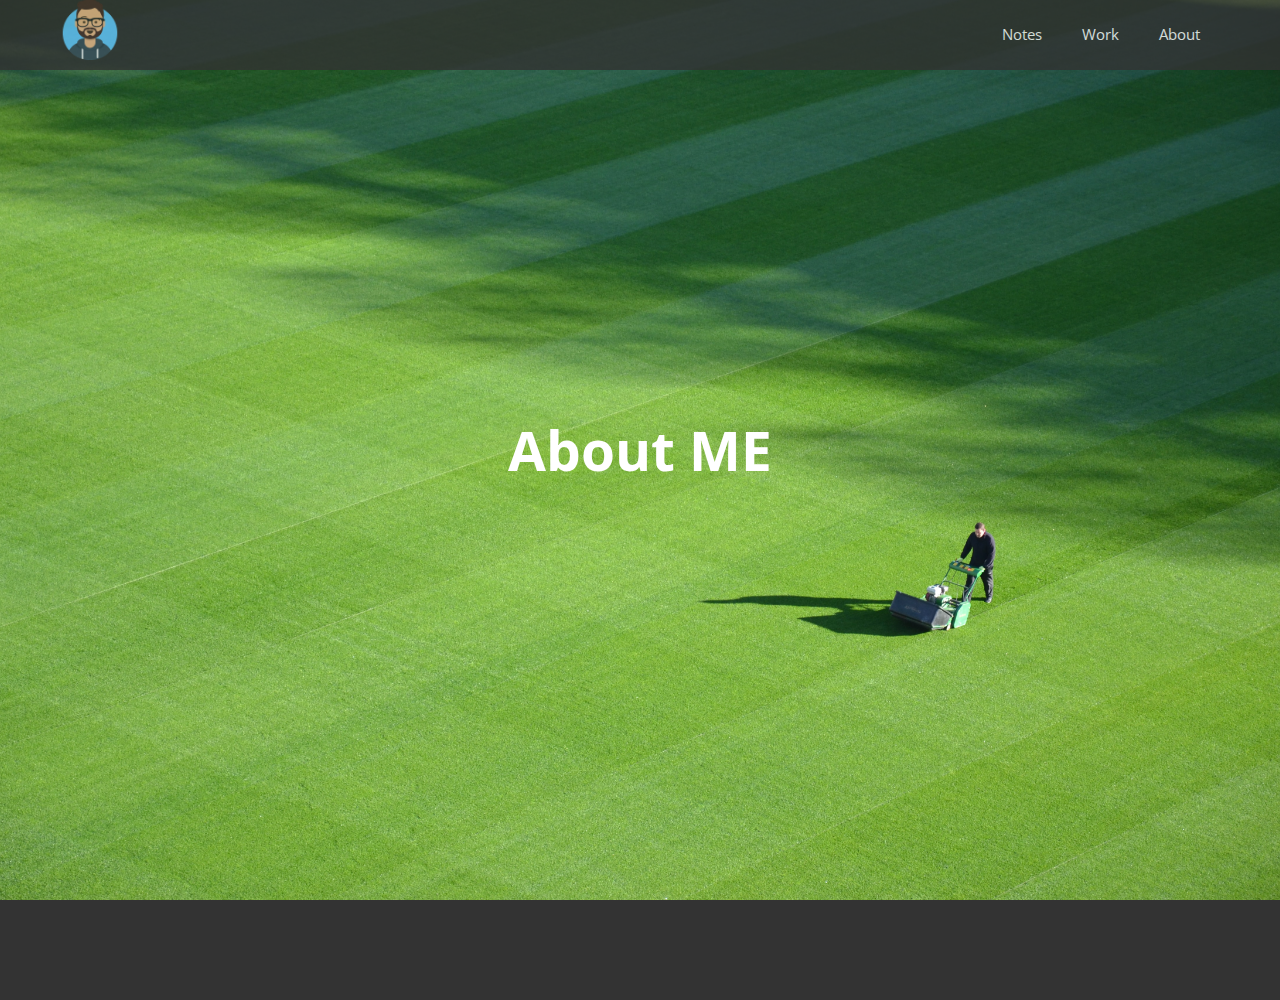
==== about.html @ 589bebeb "first commit" ====
<!DOCTYPE html>
<html lang="en">
<head>
    <meta charset="UTF-8">
    <meta name="viewport" content="width=device-width, initial-scale=1.0">
    <title>Pitaroiu Bogdan - a web developer</title>
    <link rel="stylesheet" href="https://cdnjs.cloudflare.com/ajax/libs/font-awesome/5.14.0/css/all.min.css"
     integrity="sha512-1PKOgIY59xJ8Co8+NE6FZ+LOAZKjy+KY8iq0G4B3CyeY6wYHN3yt9PW0XpSriVlkMXe40PTKnXrLnZ9+fkDaog==" 
     crossorigin="anonymous" />
    <link rel="stylesheet" href="./css/style.css">
    <link rel="stylesheet" href="./css/about.css">
    <link rel="shortcut icon" type="iamge/x-icon" href="./images/avataaars.png">
</head>
<body>
    <header class="header">
        <div class="navbar">
            <h1 class="">
                <img src="./images/avataaars.png" alt="icon">
            </h1>
            <nav>
                <ul>
                    <li><a href="index.html">Notes</a></li>
                    <li><a href="work.html">Work</a></li>
                    <li><a href="about.html">About</a></li>
                </ul>
            </nav>
        </div>
        <div class="content">
            <h1>About ME</h1>
        </div>
    </header>
    <section class="content-info">

    </section>
            <footer class="footer">
                <div class="social">
                    <a href="https://www.facebook.com/pitaroiu.bogdan"><i class="fab fa-facebook fa-2x"></i></a>
                    <a href="https://www.linkedin.com/in/pitaroiu-constantin-bogdan-9b4530169/"><i class="fab fa-linkedin fa-2x"></i></a>
                    <a href="https://www.instagram.com/pitaroiubogdan/"><i class="fab fa-instagram fa-2x"></i></a>
                </div>
            </footer>
</body>
</html>
---- css/style.css ----
@import url('https://fonts.googleapis.com/css2?family=Open+Sans:wght@300&display=swap');

* {
    box-sizing: border-box;
    margin:0;
    padding: 0;
}


body {
    font-family: 'Open Sans',sans-serif;
    background: #fff;
    color:#333;
    line-height: 1.6;
}

/* Header */

.header {
    background: url('../images/banner6.jpg') no-repeat center center/cover;
    height: 100vh;
    position: relative;
    color:white
}

.header .content {
    display:flex;
    flex-direction: column;
    text-align: center;
    justify-content: center;
    text-align: center;
    height: 100%;
    padding:0 20px;
}

.header .content p {
    font-size:23px;
    margin:20px 0 30px;
}

.header .content h1 {
    font-size: 55px;
}

/* Navbar */
.navbar #selected {
    border-bottom: 1px solid #6898F9;

}
.navbar {
    z-index:2;
    display: flex;
    align-items: center;
    justify-content: space-between;
    background-color: #333;
    color:#fff;
    opacity: 0.8;
    width: 100%;
    height: 70px;
    position:fixed;
    top:0px;
    padding: 0 60px;
}
.navbar ul {
    list-style: none;
    display: flex;
}

.navbar a {
    text-decoration: none;
    padding: 10px 20px;
    font-size:15px;
    color:#fff;
}

.navbar a:hover {
    border-bottom: 1px solid #6898F9;
}

.navbar img {
    width: 60px;
}

/* Content Info  */
.content-info .about-1 img{
    width: 200px;
    padding:20px;
}

.content-info {
    display: flex;
    flex-direction: column;
    align-items: center;
    justify-content: center;
    text-align: center;
    height: 100%;
    /* width: 500px; */
}

.content-info .about-1 h2{
    color:#6898F9;
    font-size: 30px;
}

.content-info .about-1 p{
    width: 400px;
}

.content-info .about-2 img {
    width: 600px;
    padding:20px;
}

.content-info .abouts{
    padding-top: 100px;
    display: flex;
    flex-direction: column;
    align-items: center;
    justify-content: center;
    text-align: center;
    height: 100%;
}

.content-info .abouts .about-2 {
    display: flex;
    align-items: center;
    justify-content: center;
    text-align: center;
}

.content-info .abouts h1 {
    font-size: 40px;
    color: #6898F9;
}


.content-info .abouts .about-2 p{
    width: 400px;
}

.content-info .abouts .about-2 h3 {
    padding-bottom: 20px;
    font-size: 25px;
    color:#6898F9;
}

.bg-revers {
    flex-direction: row-reverse;
}

/* Footer */
.footer {
    width: 100%;
    height: 100px;
    background:#333; 
    display: flex;
    align-items: center;
    justify-content:center;
    text-align:center;
}

.footer .social a{
    color:white;
}

.footer .social a:hover{
    color:#6898F9;
}

/* Mobile */

@media(max-width:768px){

    .footer{
        width:100%;
    }

    .navbar{
        padding: 0 10px;  
    }

    .content-info .about-2{
        width: 200px;
    }

    .content-info .about-2{
        flex-direction: column;
    }

    .content-info .about-1 p{
        width: 300px;
    }

    .content-info .abouts .about-2 .about-2-info h2{
        font-size: 10px;
    }

    .content-info .abouts .about-2 p{
        width: 350px;
    }

    .content-info .about-2 img{
        width: 400px; 
    }
   

}
---- css/about.css ----
.header {
    background: url('../images/about_2.jpg') no-repeat center center/cover !important;
}
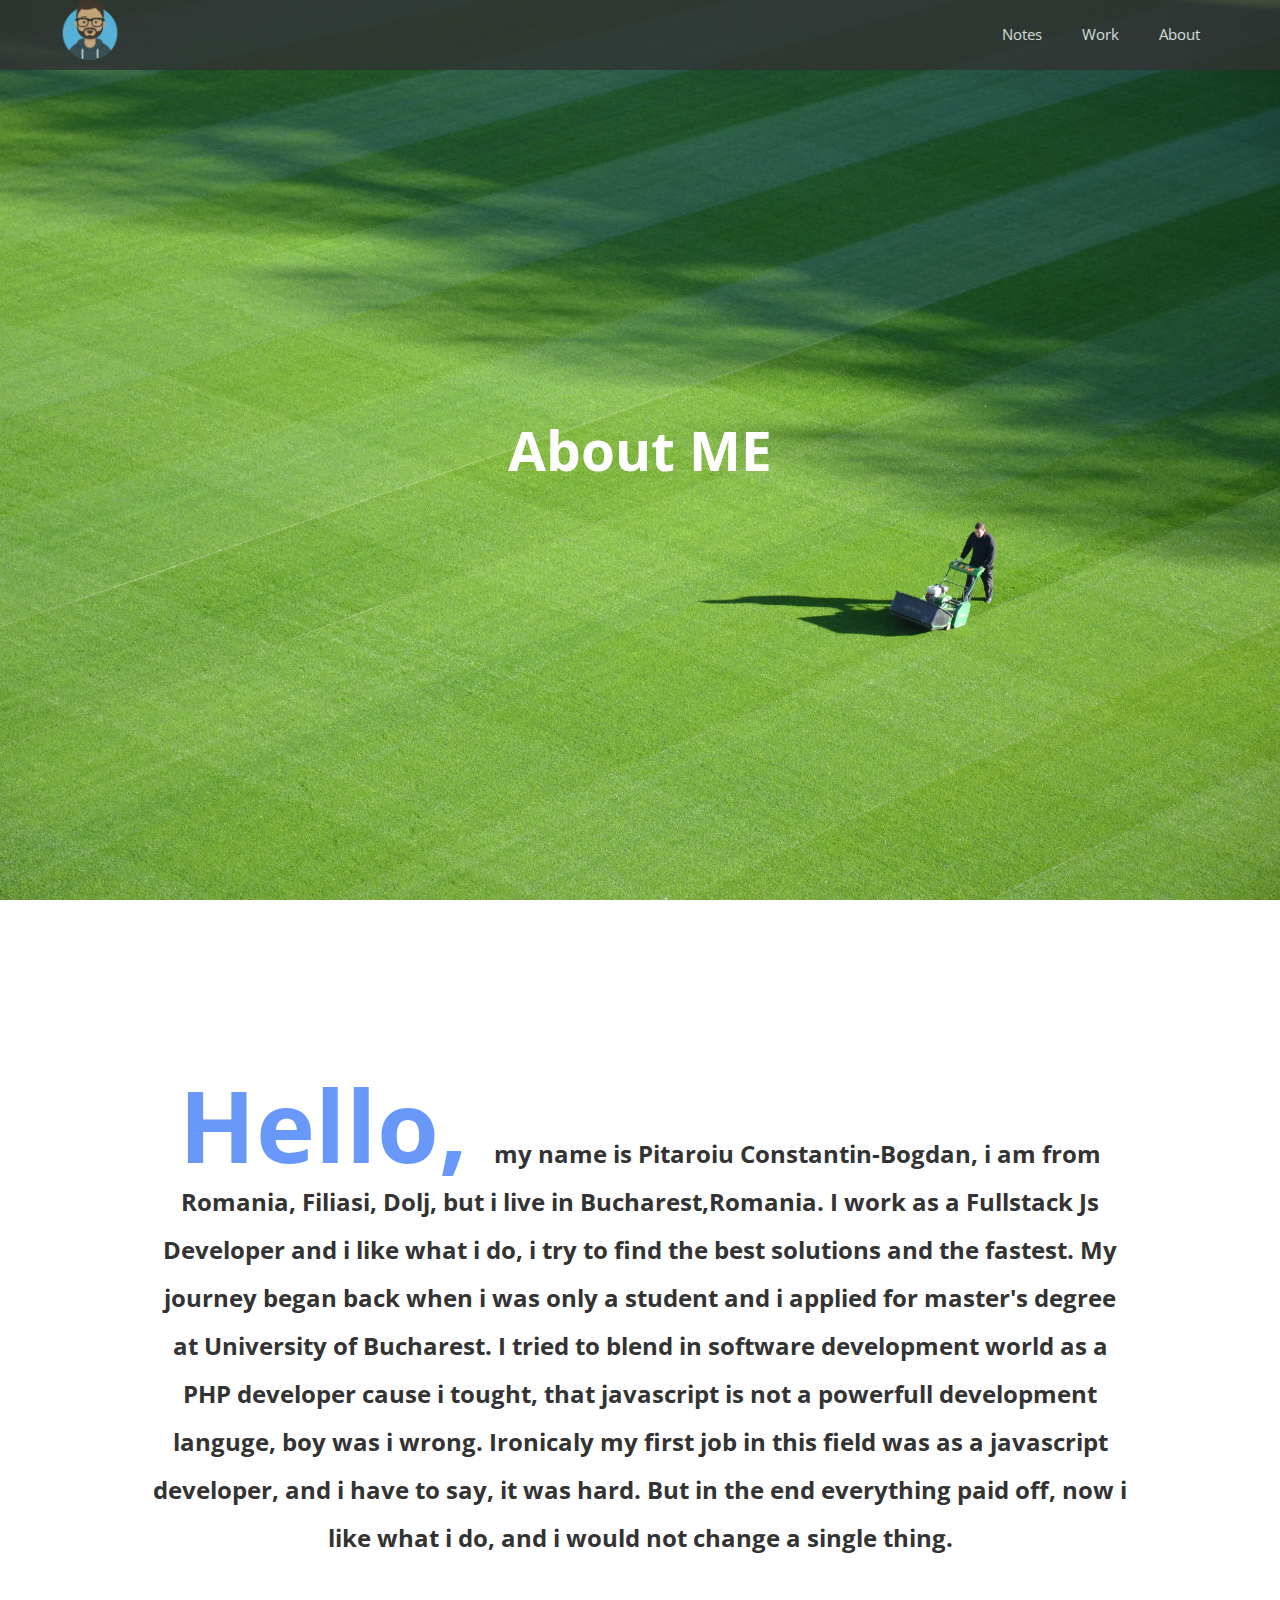
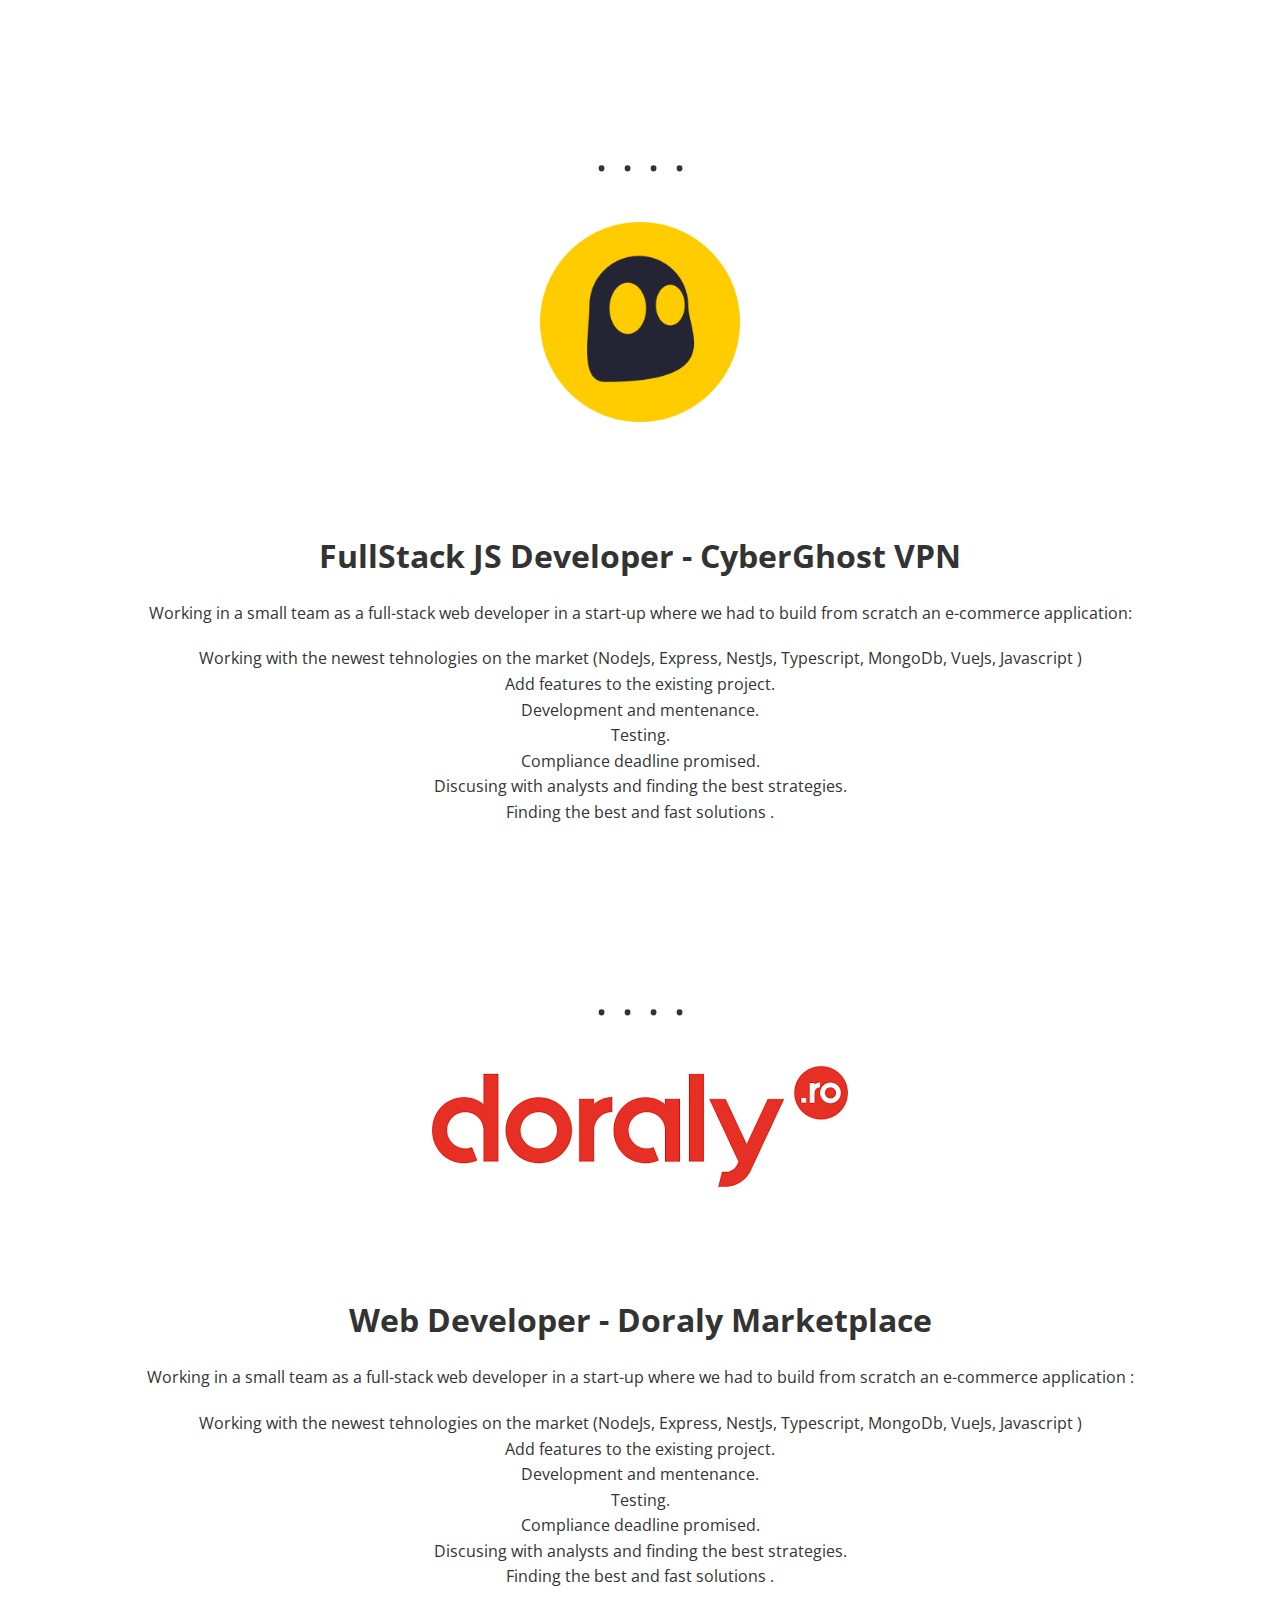
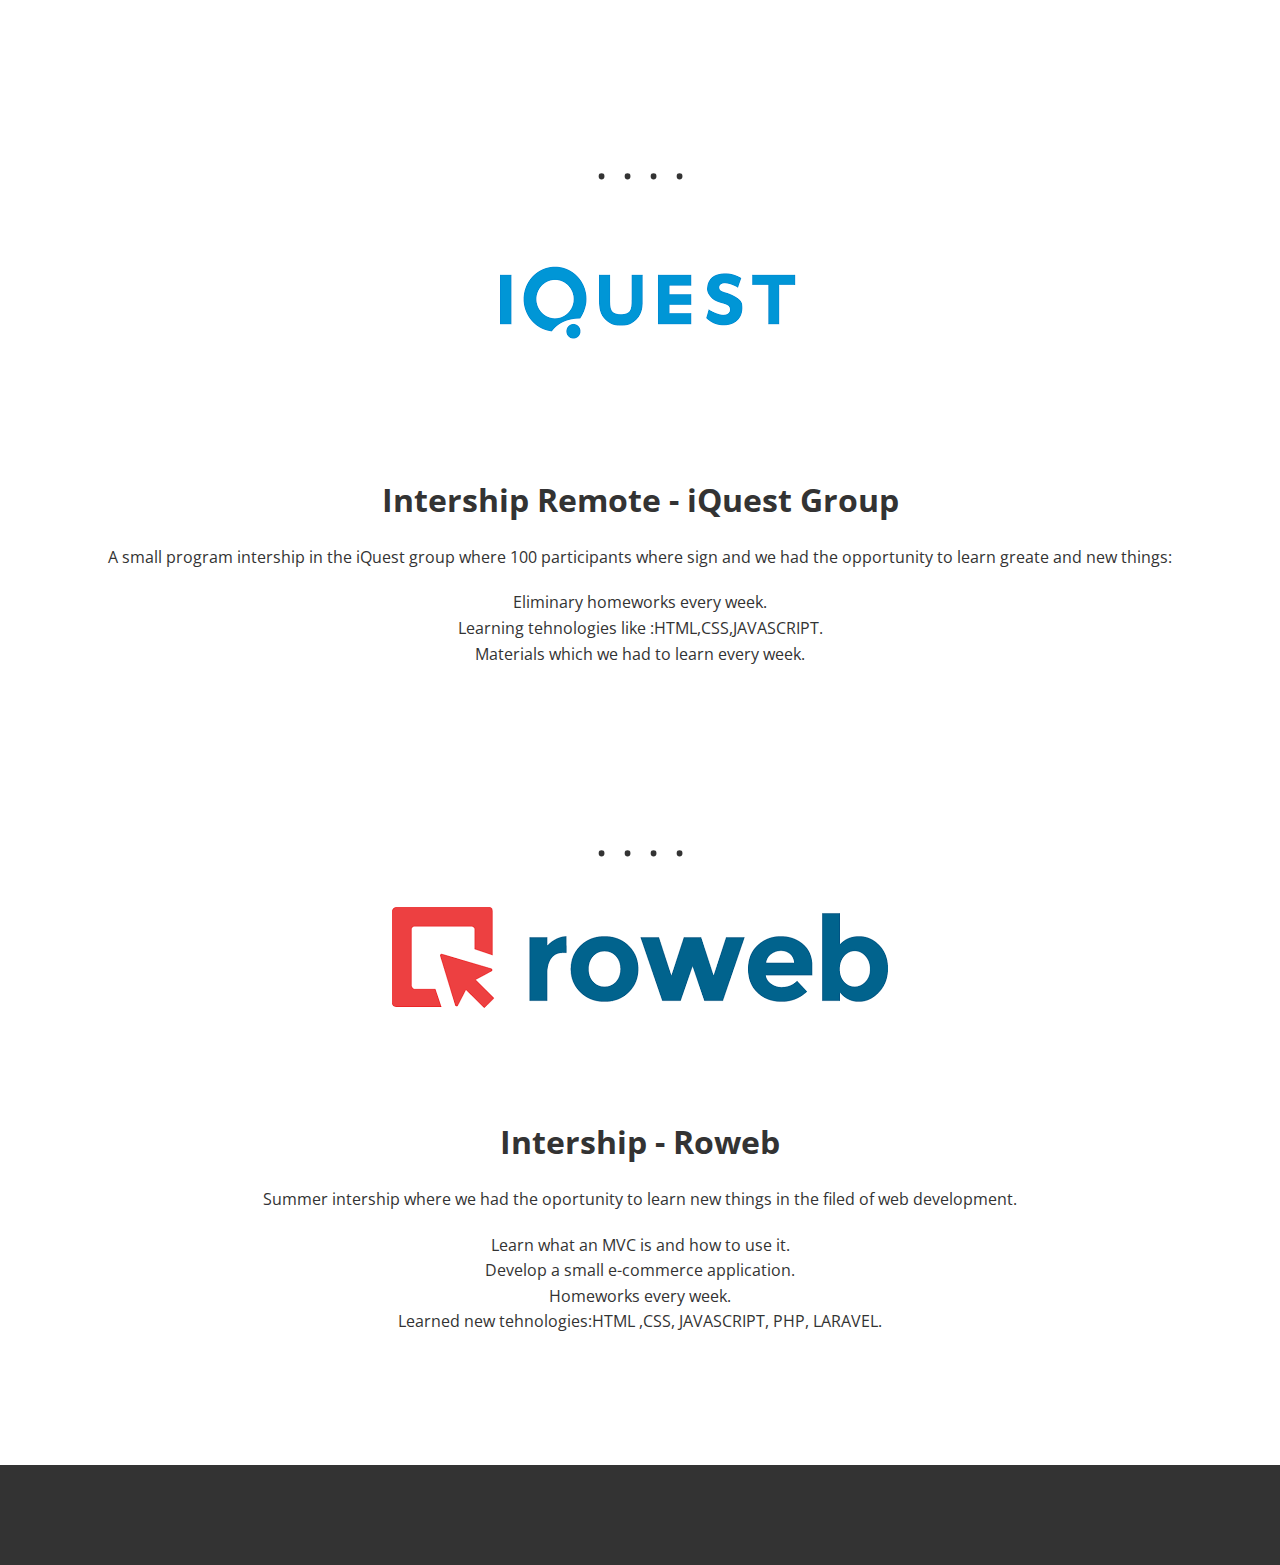
==== commit 10c48030: "changes in about page" ====
--- a/about.html
+++ b/about.html
@@ -30,7 +30,75 @@
         </div>
     </header>
     <section class="content-info">
-
+        <div class="my-info">
+            <h2><span class="my-color">Hello, </span> my name is Pitaroiu Constantin-Bogdan, i am from Romania, Filiasi, Dolj, but i live in Bucharest,Romania. I work as a Fullstack 
+            Js Developer and i like what i do, i try to find the best solutions and the fastest. My journey began back when i was only a student and i applied for master's
+            degree at University of Bucharest. I tried to blend in software development world as a PHP developer cause i tought, that javascript is not 
+            a powerfull development languge, boy was i wrong. Ironicaly my first job in this field was as a javascript developer, and i have to say, it was hard. But in the end
+            everything paid off, now i like what i do, and i would not change a single thing.
+            </h2>
+        </div>
+        <p class="dots">. . . .</p>
+        <div class="show-info">
+            <img src="./images/cyberghost.png" alt="cyberghost">
+            <div class="info">
+                <h1>FullStack JS Developer - CyberGhost VPN</h1>
+                <p>Working in a small team as a full-stack web developer in a start-up where we had to build from scratch an e-commerce application:</p>
+                <ul>
+                    <li>Working with the newest tehnologies on the market (NodeJs, Express, NestJs, Typescript, MongoDb, VueJs, Javascript )</li>
+                    <li>Add features to the existing project.</li>
+                    <li>Development and mentenance.</li>
+                    <li>Testing.</li>
+                    <li>Compliance deadline promised.</li>
+                    <li>Discusing with analysts and finding the best strategies.</li>
+                    <li>Finding the best and fast solutions .</li>
+                </ul>
+            </div>
+        </div>
+        <p class="dots">. . . .</p>
+        <div class="show-info">
+            <img src="./images/doraly.png" alt="cyberghost">
+            <div class="info">
+                <h1>Web Developer - Doraly Marketplace</h1>
+                <p>Working in a small team as a full-stack web developer in a start-up where we had to build from scratch an e-commerce application :</p>
+                <ul>
+                    <li>Working with the newest tehnologies on the market (NodeJs, Express, NestJs, Typescript, MongoDb, VueJs, Javascript )</li>
+                    <li>Add features to the existing project.</li>
+                    <li>Development and mentenance.</li>
+                    <li>Testing.</li>
+                    <li>Compliance deadline promised.</li>
+                    <li>Discusing with analysts and finding the best strategies.</li>
+                    <li>Finding the best and fast solutions .</li>
+                </ul>
+            </div>
+        </div>
+        <p class="dots">. . . .</p>
+        <div class="show-info">
+            <img src="./images/iQuest.png" alt="cyberghost">
+            <div class="info">
+                <h1>Intership Remote - iQuest Group</h1>
+                <p>A small program intership in the iQuest group where 100 participants where sign and we had the opportunity to learn greate and new things:</p>
+                <ul>
+                    <li>Eliminary homeworks every week.</li>
+                    <li>Learning tehnologies like :HTML,CSS,JAVASCRIPT.</li>
+                    <li>Materials which we had to learn every week.</li>
+                </ul>
+            </div>
+        </div>
+        <p class="dots">. . . .</p>
+        <div class="show-info">
+            <img src="./images/roweb.png" alt="cyberghost">
+            <div class="info">
+                <h1>Intership - Roweb</h1>
+                <p>Summer intership where we had the oportunity to learn new things in the filed of web development.</p>
+                <ul>
+                    <li>Learn what an MVC is and how to use it.</li>
+                    <li>Develop a small e-commerce application.</li>
+                    <li>Homeworks every week.</li>
+                    <li>Learned new tehnologies:HTML ,CSS, JAVASCRIPT, PHP, LARAVEL.</li>
+                </ul>
+            </div>
+        </div>
     </section>
             <footer class="footer">
                 <div class="social">
--- a/css/about.css
+++ b/css/about.css
@@ -1,3 +1,58 @@
+/* Utilitary */
+.my-color{
+    color:#6898F9;
+    font-size: 100px;
+}
+
+
 .header {
     background: url('../images/about_2.jpg') no-repeat center center/cover !important;
+}
+
+.content-info{
+    padding-top:50px;
+    display: flex;
+    flex-direction: column;
+}
+
+.content-info .show-info{
+    padding: 30px 0;
+}
+
+.content-info img {
+    max-height: 200px;
+    max-width: 500px;
+}
+
+.content-info .show-info .info {
+    padding: 100px;
+}
+
+.content-info .show-info .info p{
+    padding-top:20px;
+}
+
+.content-info .show-info .info ul{
+    padding-top: 20px;
+    list-style: none;
+}
+
+.content-info .my-info{
+    border-radius: 40px;
+    padding: 50px;
+    margin: 100px;
+    line-height: 3rem;
+}
+
+.dots {
+    font-size: 50px;
+}
+
+@media(max-width:768px){
+    .content-info img {
+        max-height: 200px;
+        max-width: 300px;
+        /* float:left; */
+    }
+    
 }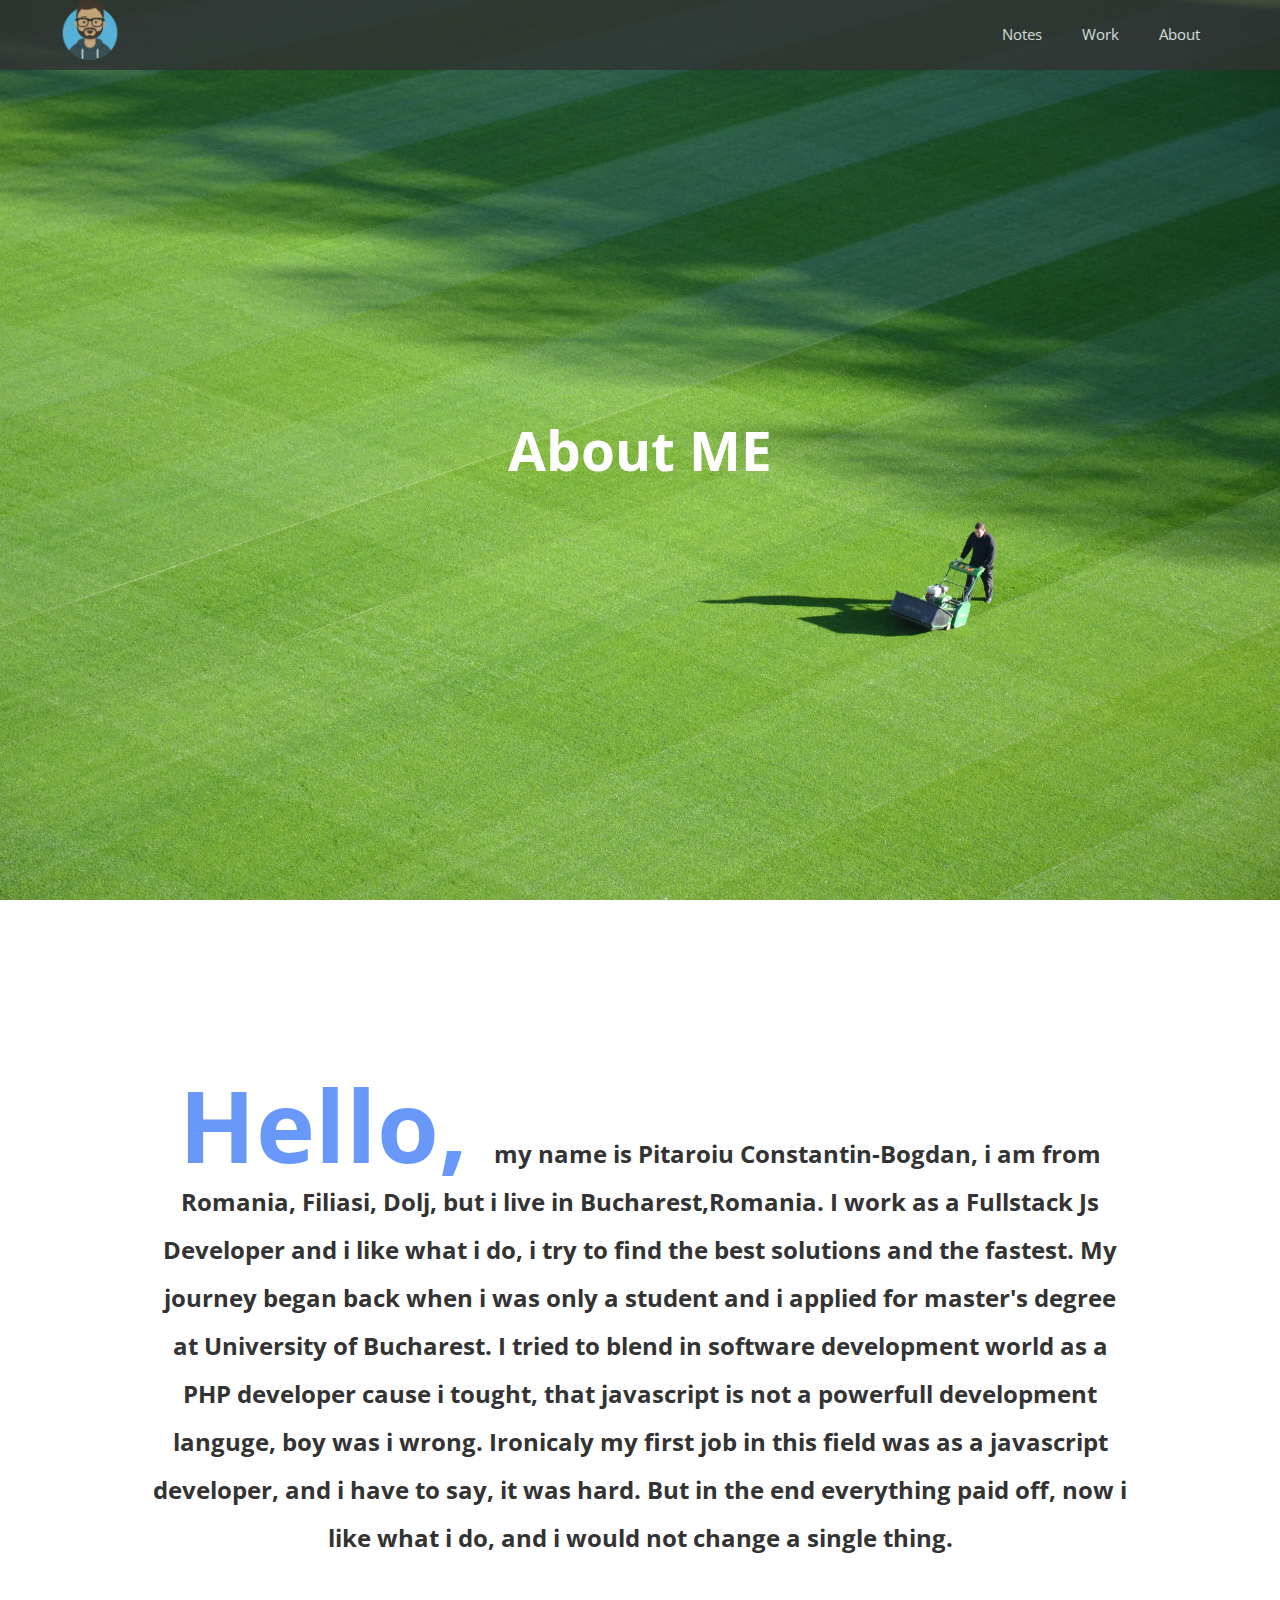
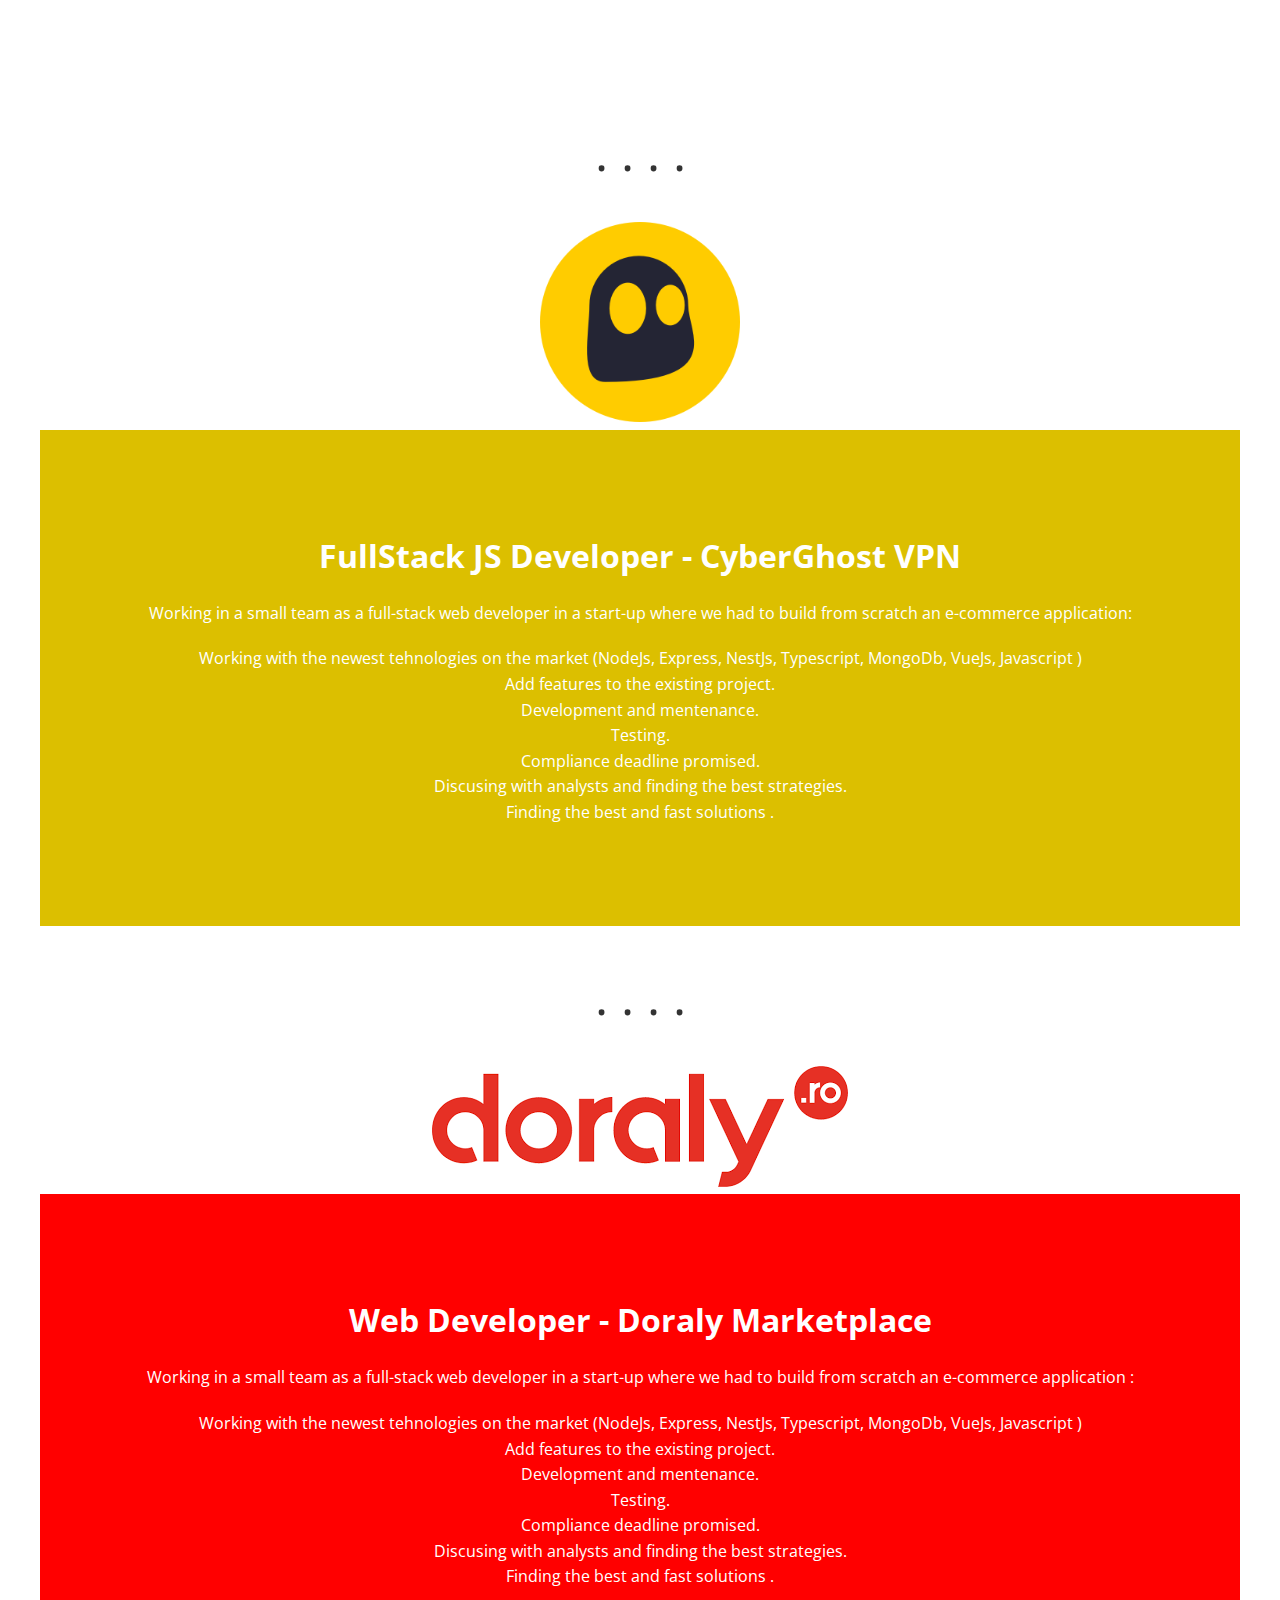
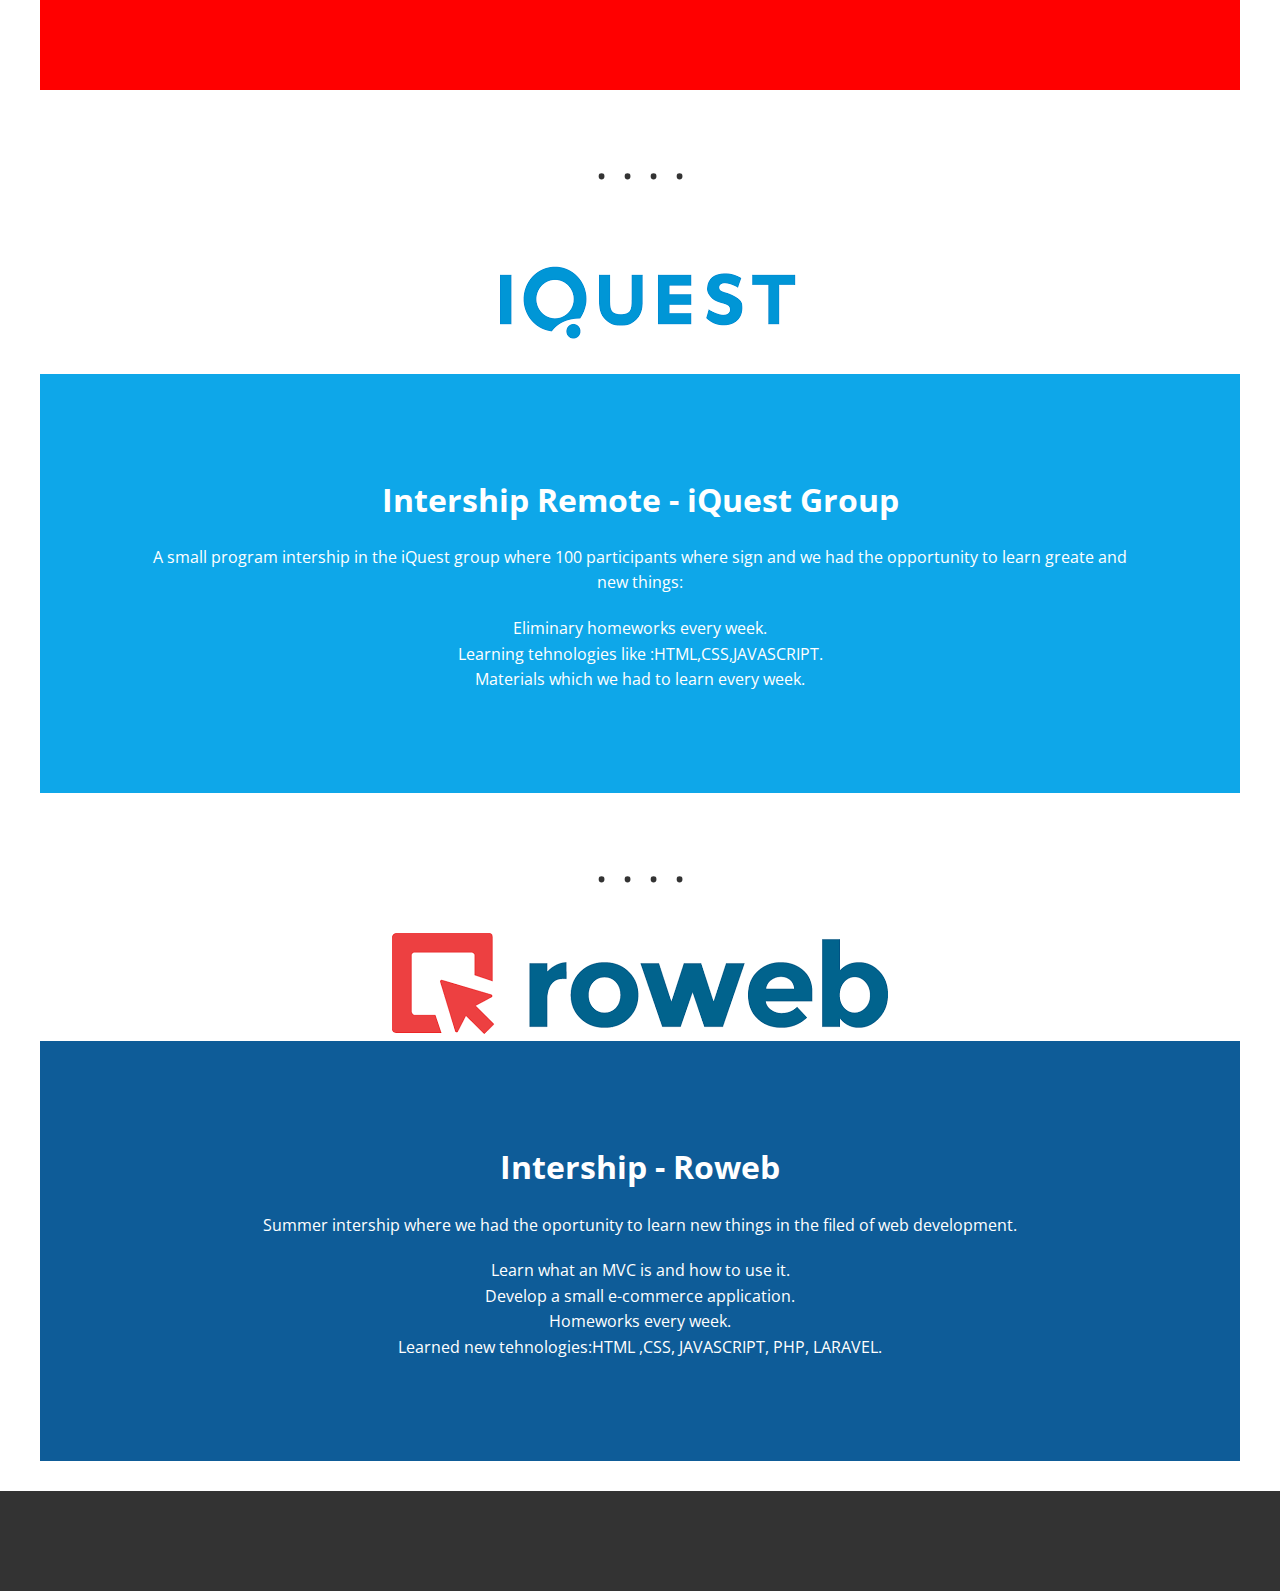
==== commit 901f5d84: "last touches" ====
--- a/about.html
+++ b/about.html
@@ -39,9 +39,9 @@
             </h2>
         </div>
         <p class="dots">. . . .</p>
-        <div class="show-info">
+        <div class="show-info ">
             <img src="./images/cyberghost.png" alt="cyberghost">
-            <div class="info">
+            <div class="info  color-cyberghost">
                 <h1>FullStack JS Developer - CyberGhost VPN</h1>
                 <p>Working in a small team as a full-stack web developer in a start-up where we had to build from scratch an e-commerce application:</p>
                 <ul>
@@ -58,7 +58,7 @@
         <p class="dots">. . . .</p>
         <div class="show-info">
             <img src="./images/doraly.png" alt="cyberghost">
-            <div class="info">
+            <div class="info color-doraly">
                 <h1>Web Developer - Doraly Marketplace</h1>
                 <p>Working in a small team as a full-stack web developer in a start-up where we had to build from scratch an e-commerce application :</p>
                 <ul>
@@ -75,7 +75,7 @@
         <p class="dots">. . . .</p>
         <div class="show-info">
             <img src="./images/iQuest.png" alt="cyberghost">
-            <div class="info">
+            <div class="info color-iquest">
                 <h1>Intership Remote - iQuest Group</h1>
                 <p>A small program intership in the iQuest group where 100 participants where sign and we had the opportunity to learn greate and new things:</p>
                 <ul>
@@ -88,7 +88,7 @@
         <p class="dots">. . . .</p>
         <div class="show-info">
             <img src="./images/roweb.png" alt="cyberghost">
-            <div class="info">
+            <div class="info color-roweb" >
                 <h1>Intership - Roweb</h1>
                 <p>Summer intership where we had the oportunity to learn new things in the filed of web development.</p>
                 <ul>
--- a/css/style.css
+++ b/css/style.css
@@ -167,6 +167,32 @@
     color:#6898F9;
 }
 
+/* Contact */
+
+.contact{
+    padding: 50px 0;
+    display: flex;
+    flex-direction: column;
+    justify-content: center;
+    text-align: center;
+    transition: all 0.5s;
+}
+
+.contact a{
+    margin-top:40px;
+    padding: 20px 100px;
+    background: #6898F9;
+    border-radius: 10px;
+    text-decoration: none;
+    color:white;
+    font-size: 20px;
+}
+
+.contact a:hover{
+    opacity: 0.7;
+    cursor:pointer;
+}
+
 /* Mobile */
 
 @media(max-width:768px){
@@ -200,8 +226,7 @@
     }
 
     .content-info .about-2 img{
-        width: 400px; 
-    }
-   
-
-}
+        width: 350px; 
+    }
+
+}
--- a/css/about.css
+++ b/css/about.css
@@ -4,6 +4,30 @@
     font-size: 100px;
 }
 
+
+.color-cyberghost {
+    color: white;
+    background-color: #dcbf00;
+    /* border-radius: 20px; */
+}
+
+.color-doraly {
+    color: white;
+    background-color: #ff0000;
+    /* border-radius: 20px; */
+}
+
+.color-roweb {
+    color: white;
+    background-color: #0e5c98;
+    /* border-radius: 20px; */
+}
+
+.color-iquest {
+    color: white;
+    background-color: #0ea7e9;
+    /* border-radius: 20px; */
+}
 
 .header {
     background: url('../images/about_2.jpg') no-repeat center center/cover !important;
@@ -26,6 +50,7 @@
 
 .content-info .show-info .info {
     padding: 100px;
+    width: 1200px;
 }
 
 .content-info .show-info .info p{
@@ -38,7 +63,7 @@
 }
 
 .content-info .my-info{
-    border-radius: 40px;
+    /* border-radius: 40px; */
     padding: 50px;
     margin: 100px;
     line-height: 3rem;
@@ -49,10 +74,30 @@
 }
 
 @media(max-width:768px){
+
+    .content-info .my-info{
+        line-height: 2rem;
+        padding:0;
+        margin: 40px;
+    }
+
+    .content-info .my-info h2{
+        font-size: 20px;
+    }
     .content-info img {
         max-height: 200px;
         max-width: 300px;
-        /* float:left; */
+    }
+
+    .content-info .show-info .info{
+        /* margin: 10px; */
+        padding: 20px 10px;
+        /* border-radius: 20px; */
+        width: 100%;
+    }
+
+    .content-info .show-info .info h1{
+        font-size:20px;
     }
     
 }